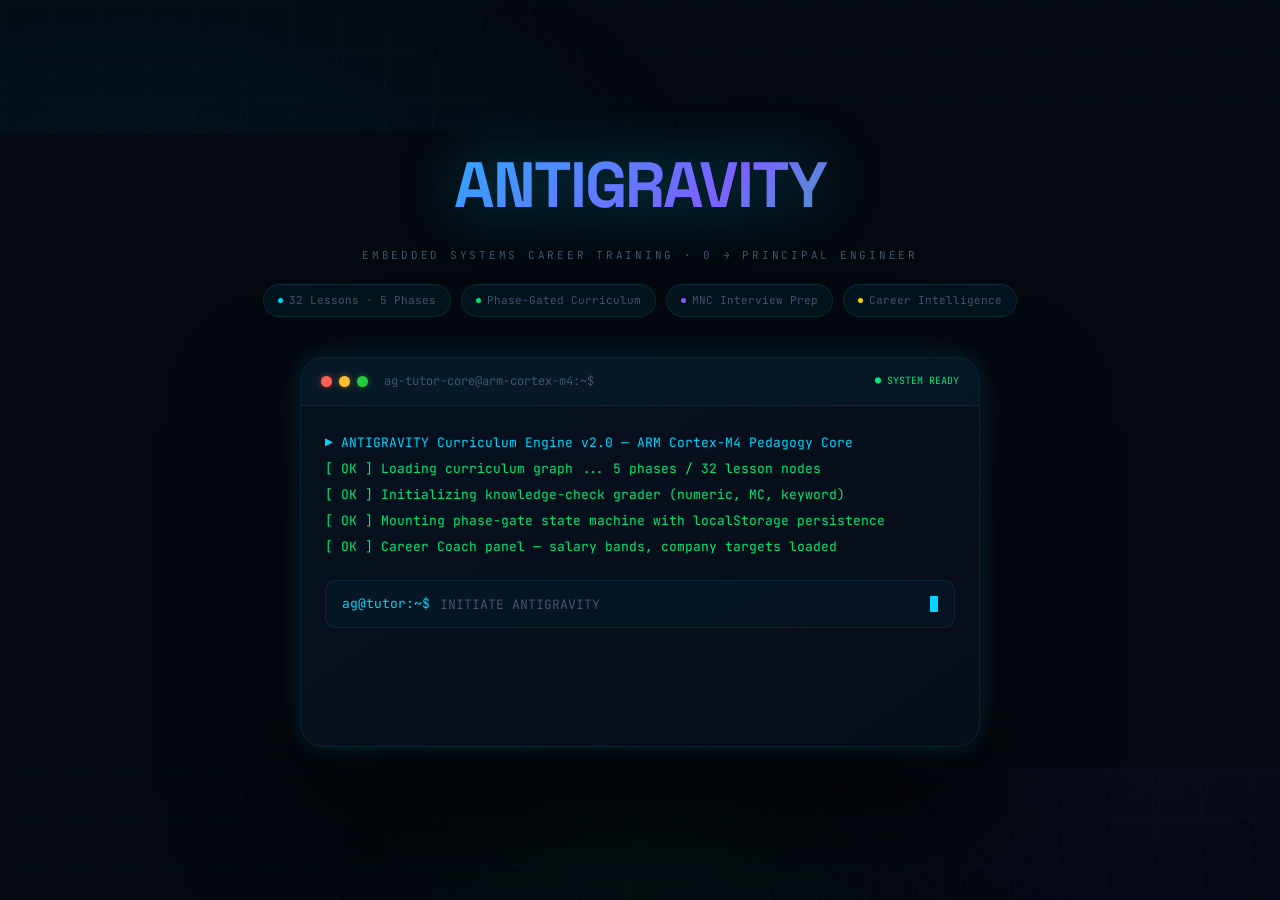
==== tutor.html @ 790cdef8 "Initial commit: Knowledge Hub - Embedded Systems" ====
<!DOCTYPE html>
<html lang="en">
<head>
  <meta charset="UTF-8">
  <meta name="viewport" content="width=device-width, initial-scale=1.0">
  <meta name="description" content="Antigravity Embedded Tutor — Interactive 5-phase career curriculum from GPIO to FreeRTOS production firmware. Career coaching, MNC interview prep.">
  <title>Antigravity Tutor · Session</title>
  <link rel="preconnect" href="https://fonts.googleapis.com">
  <link rel="preconnect" href="https://fonts.gstatic.com" crossorigin>
  <link href="https://fonts.googleapis.com/css2?family=JetBrains+Mono:wght@300;400;500;600;700&family=Inter:wght@300;400;500;600;700;800;900&family=Space+Grotesk:wght@300;400;500;600;700&display=swap" rel="stylesheet">
  <link rel="stylesheet" href="styles/main.css">
  <link rel="stylesheet" href="styles/tutor.css">
</head>
<body>

<!-- ═══════════════════════════════════════
     SVG GRADIENT DEFS (for rings)
     ═══════════════════════════════════════ -->
<svg width="0" height="0" style="position:absolute">
  <defs>
    <linearGradient id="ringGradCyan" x1="0%" y1="0%" x2="100%" y2="0%">
      <stop offset="0%" style="stop-color:#00D4FF;"/>
      <stop offset="100%" style="stop-color:#00E87A;"/>
    </linearGradient>
  </defs>
</svg>

<!-- ═══════════════════════════════════════
     HARDWARE KIT SELECTION MODAL
     ═══════════════════════════════════════ -->
<div id="kit-modal" class="hidden">
  <div class="kit-modal-inner">
    <h2>Your Hardware Kit</h2>
    <p>This shapes how Phase 1 lessons are framed. You can change your kit later.</p>
    <div class="kit-grid">
      <div class="kit-card" data-kit="arduino" onclick="selectKit('arduino')" id="kit-arduino">
        <div class="kit-card-icon">🔌</div>
        <div class="kit-card-name">Arduino Uno</div>
        <div class="kit-card-sub">ATmega328P · 16MHz · AVR</div>
      </div>
      <div class="kit-card" data-kit="stm32" onclick="selectKit('stm32')" id="kit-stm32">
        <div class="kit-card-icon">⚡</div>
        <div class="kit-card-name">STM32F407</div>
        <div class="kit-card-sub">ARM Cortex-M4 · 168MHz · FPU</div>
      </div>
      <div class="kit-card" data-kit="rpi" onclick="selectKit('rpi')" id="kit-rpi">
        <div class="kit-card-icon">🍓</div>
        <div class="kit-card-name">Raspberry Pi 4</div>
        <div class="kit-card-sub">ARM Cortex-A72 · Linux · 4GB RAM</div>
      </div>
      <div class="kit-card" data-kit="none" onclick="selectKit('none')" id="kit-none">
        <div class="kit-card-icon">📐</div>
        <div class="kit-card-name">No Hardware Yet</div>
        <div class="kit-card-sub">Simulation / Conceptual Mode</div>
      </div>
    </div>
    <button class="btn btn-cyan" id="kit-confirm-btn" onclick="confirmKitSelection()" disabled style="width:100%;justify-content:center;margin-top:4px;">
      Confirm Kit — Begin Training →
    </button>
  </div>
</div>

<!-- ═══════════════════════════════════════
     PHASE UNLOCK CELEBRATION
     ═══════════════════════════════════════ -->
<div id="phase-unlock-banner" class="hidden">
  <div class="unlock-inner">
    <div class="unlock-emoji" id="unlock-phase-emoji">⚙️</div>
    <div class="unlock-label">Phase Unlocked</div>
    <div class="unlock-title" id="unlock-phase-name">Removing the Training Wheels</div>
    <div class="unlock-subtitle" id="unlock-phase-sub">Datasheets, bare-metal C, interrupts, timers, NVIC</div>
    <button class="btn btn-cyan" onclick="document.getElementById('phase-unlock-banner').classList.add('hidden')" style="margin-top:32px;">
      Begin Phase →
    </button>
  </div>
</div>

<!-- ═══════════════════════════════════════
     MAIN 3-PANEL APP
     ═══════════════════════════════════════ -->
<div id="tutor-app" class="hidden">

  <!-- ── Top Bar ── -->
  <header id="top-bar">
    <div class="top-bar-brand">
      <div class="top-bar-logo">ANTIGRAVITY</div>
      <div class="top-bar-sep"></div>
      <div class="top-bar-subtitle">Embedded Systems Career Tutor</div>
    </div>
    <div class="top-bar-right">
      <span id="student-name-display"></span>
      <a href="dashboard.html" class="btn btn-gold btn-sm" id="btn-dashboard" title="Career Dashboard">
        📊 Dashboard
      </a>
      <button class="btn btn-ghost btn-sm" onclick="openWeekPlan()" id="week-plan-btn">
        📂 Week Plan
      </button>
      <button class="btn btn-ghost btn-sm" onclick="handleCommand({command:'interview'})" id="btn-interview">
        🎯 Interview Q
      </button>
      <button class="btn btn-ghost btn-sm" onclick="if(confirm('Reset all progress? This cannot be undone.')){resetState();location.reload();}" id="reset-btn" title="Reset">
        ↺
      </button>
    </div>
  </header>

  <!-- ════════════════════════════════════
       LEFT SIDEBAR
       ════════════════════════════════════ -->
  <aside id="sidebar">

    <!-- Student Card -->
    <div class="student-card">
      <div class="student-avatar" id="student-avatar">S</div>
      <div class="student-name" id="sidebar-student-name">—</div>
      <div class="student-kit-tag" id="student-kit-tag">🔧 —</div>
      <div class="student-phase-badge" id="student-phase-badge">
        <span>Phase 1</span>
      </div>
    </div>

    <!-- Overall Progress -->
    <div class="sidebar-progress">
      <div class="sidebar-progress-row">
        <span class="sidebar-progress-label">Overall Progress</span>
        <span class="sidebar-progress-count" id="phase-progress-count">0 / 32</span>
      </div>
      <div class="progress-track">
        <div class="progress-fill cyan" id="phase-progress-fill" style="width:0%"></div>
      </div>
    </div>

    <!-- Phase Nav -->
    <nav class="phase-nav">
      <div class="phase-nav-section-label">Curriculum Phases</div>

      <div class="phase-nav-item" id="phase-nav-1" onclick="clickPhaseNav(1)">
        <div class="phase-nav-num">1</div>
        <div class="phase-nav-info">
          <div class="phase-nav-name">🌍 Ground Control</div>
          <div class="phase-nav-sub" id="pnav-sub-1">0/8 lessons</div>
        </div>
        <span class="phase-lock-icon" id="pnav-lock-1"></span>
      </div>

      <div class="phase-nav-item locked" id="phase-nav-2" onclick="clickPhaseNav(2)">
        <div class="phase-nav-num">2</div>
        <div class="phase-nav-info">
          <div class="phase-nav-name">⚙️ Remove Training Wheels</div>
          <div class="phase-nav-sub" id="pnav-sub-2">0/8 lessons</div>
        </div>
        <span class="phase-lock-icon" id="pnav-lock-2">🔒</span>
      </div>

      <div class="phase-nav-item locked" id="phase-nav-3" onclick="clickPhaseNav(3)">
        <div class="phase-nav-num">3</div>
        <div class="phase-nav-info">
          <div class="phase-nav-name">📡 Silicon Communication</div>
          <div class="phase-nav-sub" id="pnav-sub-3">0/6 lessons</div>
        </div>
        <span class="phase-lock-icon" id="pnav-lock-3">🔒</span>
      </div>

      <div class="phase-nav-item locked" id="phase-nav-4" onclick="clickPhaseNav(4)">
        <div class="phase-nav-num">4</div>
        <div class="phase-nav-info">
          <div class="phase-nav-name">🎼 Orchestration</div>
          <div class="phase-nav-sub" id="pnav-sub-4">0/6 lessons</div>
        </div>
        <span class="phase-lock-icon" id="pnav-lock-4">🔒</span>
      </div>

      <div class="phase-nav-item locked" id="phase-nav-5" onclick="clickPhaseNav(5)">
        <div class="phase-nav-num">5</div>
        <div class="phase-nav-info">
          <div class="phase-nav-name">🏗️ Pro Architecture</div>
          <div class="phase-nav-sub" id="pnav-sub-5">0/4 lessons</div>
        </div>
        <span class="phase-lock-icon" id="pnav-lock-5">🔒</span>
      </div>
    </nav>

    <!-- Sidebar Footer -->
    <div class="sidebar-footer">
      <button class="sidebar-footer-btn" onclick="handleCommand({command:'progress'})" id="btn-progress">
        📊 My Progress
      </button>
      <button class="sidebar-footer-btn" onclick="handleCommand({command:'interview'})" id="btn-interview-side">
        🎯 Interview Question
      </button>
      <button class="sidebar-footer-btn" onclick="handleCommand({command:'help'})" id="btn-help">
        ❓ Commands
      </button>
      <a class="sidebar-footer-btn" href="index.html" id="btn-back-to-boot">
        ← Boot Screen
      </a>
    </div>
  </aside>

  <!-- ════════════════════════════════════
       CHAT AREA (CENTER)
       ════════════════════════════════════ -->
  <main id="chat-area">
    <div id="messages-container" role="log" aria-live="polite" aria-label="Tutor conversation">
      <div class="msg-system" id="welcome-divider">── Session Active ──</div>
    </div>

    <div id="chat-input-bar">
      <div class="chat-input-container">
        <textarea
          id="chat-input" rows="1"
          placeholder="Answer the knowledge check, ask a question, or type 'help'..."
          aria-label="Chat input" autocomplete="off" spellcheck="false"
        ></textarea>
        <button id="chat-send-btn" aria-label="Send message">↑</button>
      </div>
      <div class="chat-input-hint">
        Enter to send · Shift+Enter for new line · <code>help</code> for commands · <code>interview</code> for MNC practice questions
      </div>
    </div>
  </main>

  <!-- ════════════════════════════════════
       CAREER COACH PANEL (RIGHT)
       ════════════════════════════════════ -->
  <aside id="career-panel">

    <!-- Job Readiness Ring -->
    <div class="readiness-ring-container">
      <div class="readiness-ring-label">Job Readiness Score</div>
      <div class="readiness-ring-wrap">
        <svg id="readiness-ring-svg" width="120" height="120">
          <defs>
            <linearGradient id="readinessGrad" x1="0%" y1="0%" x2="100%" y2="0%">
              <stop offset="0%" style="stop-color:#00D4FF;"/>
              <stop offset="100%" style="stop-color:#00E87A;"/>
            </linearGradient>
          </defs>
          <circle class="ring-track" cx="60" cy="60" r="54"/>
          <circle id="readiness-ring-fill" cx="60" cy="60" r="54"
            fill="none" stroke-width="6" stroke-linecap="round"
            stroke-dasharray="339" stroke-dashoffset="339"/>
        </svg>
        <div class="readiness-ring-center">
          <div class="readiness-score-value" id="readiness-score-value">0</div>
          <div class="readiness-score-pct">/ 100</div>
        </div>
      </div>
      <div class="readiness-ring-sub" id="readiness-ring-sub">Complete Phase 1 to start building your profile.</div>
    </div>

    <!-- Salary Intelligence -->
    <div class="career-panel-section">
      <div class="section-label">Market Salary Range</div>
      <div class="salary-banner">
        <div class="salary-range" id="cp-salary-range">₹4L – ₹10L</div>
        <div class="salary-label" id="cp-salary-level">Junior / Fresher</div>
        <div class="salary-market" id="cp-salary-desc">C, GPIO, peripheral basics</div>
      </div>
    </div>

    <!-- Target Employers -->
    <div class="career-panel-section">
      <div class="section-label" style="margin-bottom:10px;">Target Employers</div>
      <div class="company-grid" id="cp-company-grid">
        <!-- Injected by career-coach.js -->
      </div>
    </div>

    <!-- Interview Readiness -->
    <div class="career-panel-section">
      <div class="section-label" style="margin-bottom:10px;">Interview Readiness</div>
      <div class="readiness-checklist" id="cp-readiness-checklist">
        <!-- Injected by career-coach.js -->
      </div>
    </div>

    <!-- Daily Career Tip -->
    <div class="career-panel-section">
      <div class="daily-tip">
        <div class="daily-tip-header">
          <div class="daily-tip-icon">💡</div>
          <div class="daily-tip-label">Career Insight</div>
        </div>
        <div class="daily-tip-text" id="cp-daily-tip-text"></div>
        <div class="daily-tip-author" id="cp-daily-tip-author"></div>
      </div>
    </div>

  </aside>

</div><!-- /#tutor-app -->

<!-- Scripts -->
<script src="js/curriculum-data.js"></script>
<script src="js/tutor-persona.js"></script>
<script src="js/knowledge-check.js"></script>
<script src="js/tutor-engine.js"></script>
<script src="js/tutor-chat.js"></script>
<script src="js/career-coach.js"></script>
<script src="js/interview-prep.js"></script>
<script src="js/app.js"></script>

<script>
document.addEventListener('DOMContentLoaded', () => {
  const fromBoot     = sessionStorage.getItem('ag_boot_ok');
  const hasSavedData = !!localStorage.getItem('antigravity_tutor_state_v2');

  if (fromBoot || hasSavedData) {
    sessionStorage.removeItem('ag_boot_ok');
    startTutorApp();
  } else {
    window.location.href = 'index.html';
  }
});

window.startTutorApp = function() {
  document.getElementById('tutor-app').classList.remove('hidden');
  const hasSavedState = loadState();
  if (hasSavedState && isInitialized()) {
    updateSidebar();
    renderCareerPanel();
    resumeSession();
  } else {
    askForStudentName();
  }
  wireInputEvents();
  autoResizeChatInput();
};
</script>

</body>
</html>
---- styles/main.css ----
/* ============================================================
   ANTIGRAVITY EMBEDDED TUTOR — PROFESSIONAL UPGRADE
   main.css v2 — Extended Design System
   ============================================================ */

@import url('https://fonts.googleapis.com/css2?family=JetBrains+Mono:wght@300;400;500;600;700&family=Inter:wght@300;400;500;600;700;800;900&family=Space+Grotesk:wght@300;400;500;600;700&display=swap');

/* ── Design Tokens ── */
:root {
  /* Backgrounds */
  --bg-deep:         #04080F;
  --bg-surface:      #080E1A;
  --bg-panel:        #0C1424;
  --bg-card:         #101D30;
  --bg-elevated:     #152236;
  --glass-bg:        rgba(12, 20, 36, 0.82);
  --glass-border:    rgba(0, 212, 255, 0.10);
  --glass-shine:     rgba(255, 255, 255, 0.035);

  /* Primary Brand */
  --cyan:            #00D4FF;
  --cyan-bright:     #33DFFF;
  --cyan-dim:        rgba(0, 212, 255, 0.12);
  --cyan-glow:       rgba(0, 212, 255, 0.30);
  --cyan-border:     rgba(0, 212, 255, 0.25);

  /* Success / Pass */
  --green:           #00E87A;
  --green-dim:       rgba(0, 232, 122, 0.10);
  --green-glow:      rgba(0, 232, 122, 0.30);
  --green-border:    rgba(0, 232, 122, 0.25);

  /* Warning / Hint */
  --amber:           #FFB800;
  --amber-dim:       rgba(255, 184, 0, 0.10);
  --amber-glow:      rgba(255, 184, 0, 0.25);

  /* Danger / Fail */
  --red:             #FF4D6D;
  --red-dim:         rgba(255, 77, 109, 0.10);

  /* Career Coach Colors */
  --gold:            #FFD700;
  --gold-dim:        rgba(255, 215, 0, 0.10);
  --gold-glow:       rgba(255, 215, 0, 0.25);
  --violet:          #8B5CF6;
  --violet-dim:      rgba(139, 92, 246, 0.12);
  --violet-border:   rgba(139, 92, 246, 0.25);
  --rose:            #F43F5E;
  --rose-dim:        rgba(244, 63, 94, 0.10);
  --teal:            #14B8A6;
  --teal-dim:        rgba(20, 184, 166, 0.10);
  --orange:          #F97316;
  --orange-dim:      rgba(249, 115, 22, 0.10);

  /* Text */
  --text-primary:    #EEF4FA;
  --text-secondary:  #7A9BB5;
  --text-muted:      #3D566E;
  --text-code:       #7DD3FC;
  --text-accent:     #00D4FF;

  /* Spacing */
  --space-xs:   4px;
  --space-sm:   8px;
  --space-md:   16px;
  --space-lg:   24px;
  --space-xl:   40px;
  --space-2xl:  64px;

  /* Borders */
  --radius-sm:  6px;
  --radius-md:  10px;
  --radius-lg:  16px;
  --radius-xl:  24px;
  --radius-2xl: 36px;

  /* Shadows */
  --shadow-cyan:   0 0 24px rgba(0, 212, 255, 0.12), 0 0 60px rgba(0, 212, 255, 0.04);
  --shadow-green:  0 0 24px rgba(0, 232, 122, 0.12), 0 0 60px rgba(0, 232, 122, 0.04);
  --shadow-gold:   0 0 24px rgba(255, 215, 0, 0.15),  0 0 60px rgba(255, 215, 0, 0.05);
  --shadow-violet: 0 0 24px rgba(139, 92, 246, 0.15), 0 0 60px rgba(139, 92, 246, 0.05);
  --shadow-card:   0 8px 40px rgba(0, 0, 0, 0.50), 0 2px 8px rgba(0,0,0,0.3);

  /* Typography */
  --font-heading: 'Space Grotesk', 'Inter', system-ui, sans-serif;
  --font-prose:   'Inter', system-ui, sans-serif;
  --font-mono:    'JetBrains Mono', 'Fira Code', monospace;

  /* Transitions */
  --t-fast:   120ms cubic-bezier(0.4, 0, 0.2, 1);
  --t-normal: 250ms cubic-bezier(0.4, 0, 0.2, 1);
  --t-slow:   450ms cubic-bezier(0.4, 0, 0.2, 1);
  --t-spring: 350ms cubic-bezier(0.34, 1.56, 0.64, 1);
}

/* ── Reset ── */
*, *::before, *::after { box-sizing: border-box; margin: 0; padding: 0; }
html { height: 100%; scroll-behavior: smooth; }
body {
  min-height: 100%;
  background-color: var(--bg-deep);
  color: var(--text-primary);
  font-family: var(--font-prose);
  font-size: 14px;
  line-height: 1.65;
  -webkit-font-smoothing: antialiased;
  overflow-x: hidden;
}

/* ── Animated mesh background ── */
body::before {
  content: '';
  position: fixed;
  inset: 0;
  background-image:
    linear-gradient(rgba(0, 212, 255, 0.025) 1px, transparent 1px),
    linear-gradient(90deg, rgba(0, 212, 255, 0.025) 1px, transparent 1px);
  background-size: 48px 48px;
  pointer-events: none;
  z-index: 0;
}

/* Aurora glow blobs */
body::after {
  content: '';
  position: fixed;
  inset: 0;
  background:
    radial-gradient(ellipse 70% 50% at 10% 20%,  rgba(0, 212, 255, 0.055) 0%, transparent 65%),
    radial-gradient(ellipse 50% 60% at 90% 80%,  rgba(139, 92, 246, 0.04)  0%, transparent 65%),
    radial-gradient(ellipse 40% 40% at 50% 100%, rgba(0, 232, 122, 0.03)   0%, transparent 65%);
  pointer-events: none;
  z-index: 0;
  animation: aurora-shift 12s ease-in-out infinite alternate;
}

@keyframes aurora-shift {
  0%   { opacity: 0.7; transform: scale(1) rotate(0deg); }
  50%  { opacity: 1;   transform: scale(1.05) rotate(0.5deg); }
  100% { opacity: 0.8; transform: scale(1) rotate(-0.5deg); }
}

/* ── Scrollbar ── */
::-webkit-scrollbar { width: 5px; height: 5px; }
::-webkit-scrollbar-track { background: transparent; }
::-webkit-scrollbar-thumb { background: var(--bg-elevated); border-radius: 99px; }
::-webkit-scrollbar-thumb:hover { background: var(--text-muted); }

/* ── Glass Utility ── */
.glass {
  background: var(--glass-bg);
  backdrop-filter: blur(20px) saturate(1.6);
  -webkit-backdrop-filter: blur(20px) saturate(1.6);
  border: 1px solid var(--glass-border);
  border-radius: var(--radius-lg);
}

.glass-subtle {
  background: rgba(12, 20, 36, 0.6);
  backdrop-filter: blur(10px);
  border: 1px solid rgba(0, 212, 255, 0.06);
  border-radius: var(--radius-md);
}

/* ── Glow utilities ── */
.glow-cyan   { box-shadow: var(--shadow-cyan); }
.glow-green  { box-shadow: var(--shadow-green); }
.glow-gold   { box-shadow: var(--shadow-gold); }
.glow-violet { box-shadow: var(--shadow-violet); }

/* ── Typography ── */
h1, h2, h3, h4 {
  font-family: var(--font-heading);
  font-weight: 700;
  letter-spacing: -0.02em;
  line-height: 1.2;
  color: var(--text-primary);
}

h1 { font-size: clamp(28px, 4vw, 48px); }
h2 { font-size: clamp(22px, 3vw, 34px); }
h3 { font-size: clamp(18px, 2.5vw, 24px); }
h4 { font-size: 16px; }

.heading-gradient {
  background: linear-gradient(135deg, var(--cyan) 0%, #7B61FF 50%, var(--green) 100%);
  -webkit-background-clip: text;
  -webkit-text-fill-color: transparent;
  background-clip: text;
}

code, pre, .mono { font-family: var(--font-mono); }

code {
  background: rgba(0, 212, 255, 0.08);
  color: var(--cyan-bright);
  padding: 2px 6px;
  border-radius: 4px;
  font-size: 0.85em;
  border: 1px solid rgba(0,212,255,0.12);
}

pre {
  background: #060C18;
  border: 1px solid rgba(0, 212, 255, 0.08);
  border-left: 3px solid var(--cyan);
  border-radius: var(--radius-md);
  padding: var(--space-md) var(--space-lg);
  overflow-x: auto;
  font-size: 12.5px;
  line-height: 1.8;
  color: var(--text-code);
  margin: var(--space-md) 0;
}

/* ── Buttons ── */
.btn {
  display: inline-flex;
  align-items: center;
  gap: 7px;
  padding: 9px 18px;
  border-radius: var(--radius-md);
  border: 1px solid transparent;
  font-family: var(--font-mono);
  font-size: 12px;
  font-weight: 600;
  letter-spacing: 0.04em;
  cursor: pointer;
  transition: all var(--t-fast);
  text-decoration: none;
  white-space: nowrap;
  position: relative;
  overflow: hidden;
}

.btn::after {
  content: '';
  position: absolute;
  inset: 0;
  background: linear-gradient(135deg, rgba(255,255,255,0.05) 0%, transparent 60%);
  pointer-events: none;
}

.btn-cyan {
  background: var(--cyan-dim);
  border-color: var(--cyan-border);
  color: var(--cyan);
}
.btn-cyan:hover {
  background: var(--cyan);
  color: #000;
  box-shadow: var(--shadow-cyan);
  transform: translateY(-1px);
}

.btn-green {
  background: var(--green-dim);
  border-color: var(--green-border);
  color: var(--green);
}
.btn-green:hover {
  background: var(--green);
  color: #000;
  box-shadow: var(--shadow-green);
  transform: translateY(-1px);
}

.btn-gold {
  background: var(--gold-dim);
  border-color: rgba(255,215,0,0.3);
  color: var(--gold);
}
.btn-gold:hover {
  background: var(--gold);
  color: #000;
  box-shadow: var(--shadow-gold);
  transform: translateY(-1px);
}

.btn-violet {
  background: var(--violet-dim);
  border-color: var(--violet-border);
  color: var(--violet);
}
.btn-violet:hover {
  background: var(--violet);
  color: #fff;
  box-shadow: var(--shadow-violet);
}

.btn-ghost {
  background: transparent;
  border-color: var(--glass-border);
  color: var(--text-secondary);
}
.btn-ghost:hover {
  border-color: var(--cyan-border);
  color: var(--cyan);
  background: var(--cyan-dim);
}

.btn-sm { padding: 6px 12px; font-size: 11px; }
.btn-lg { padding: 13px 28px; font-size: 13px; }

/* ── Badge ── */
.badge {
  display: inline-flex;
  align-items: center;
  gap: 5px;
  padding: 3px 10px;
  border-radius: 99px;
  font-family: var(--font-mono);
  font-size: 10px;
  font-weight: 700;
  letter-spacing: 0.08em;
  text-transform: uppercase;
}
.badge-cyan   { background: var(--cyan-dim);    color: var(--cyan);    border: 1px solid var(--cyan-border); }
.badge-green  { background: var(--green-dim);   color: var(--green);   border: 1px solid var(--green-border); }
.badge-amber  { background: var(--amber-dim);   color: var(--amber);   border: 1px solid rgba(255,184,0,0.25); }
.badge-red    { background: var(--red-dim);     color: var(--red);     border: 1px solid rgba(255,77,109,0.25); }
.badge-violet { background: var(--violet-dim);  color: var(--violet);  border: 1px solid var(--violet-border); }
.badge-gold   { background: var(--gold-dim);    color: var(--gold);    border: 1px solid rgba(255,215,0,0.25); }
.badge-teal   { background: var(--teal-dim);    color: var(--teal);    border: 1px solid rgba(20,184,166,0.25); }

/* ── Tag chips ── */
.tag {
  display: inline-flex;
  align-items: center;
  gap: 4px;
  padding: 2px 8px;
  border-radius: 4px;
  font-family: var(--font-mono);
  font-size: 10px;
  font-weight: 600;
  background: var(--bg-elevated);
  color: var(--text-secondary);
  border: 1px solid var(--glass-border);
}

/* ── Divider ── */
.divider {
  height: 1px;
  background: linear-gradient(90deg, transparent, var(--glass-border), transparent);
  margin: var(--space-lg) 0;
}

/* ── Card ── */
.card {
  background: var(--bg-card);
  border: 1px solid var(--glass-border);
  border-radius: var(--radius-lg);
  padding: var(--space-lg);
  transition: border-color var(--t-fast), box-shadow var(--t-fast);
  position: relative;
  overflow: hidden;
}
.card::before {
  content: '';
  position: absolute;
  top: 0;
  left: 0;
  right: 0;
  height: 1px;
  background: linear-gradient(90deg, transparent, var(--glass-shine), transparent);
}
.card:hover {
  border-color: var(--cyan-border);
  box-shadow: var(--shadow-cyan);
}

/* ── Section Label ── */
.section-label {
  font-family: var(--font-mono);
  font-size: 10px;
  font-weight: 700;
  text-transform: uppercase;
  letter-spacing: 0.15em;
  color: var(--text-muted);
  margin-bottom: var(--space-sm);
}

/* ── Progress Bar ── */
.progress-track {
  height: 4px;
  background: var(--bg-elevated);
  border-radius: 99px;
  overflow: hidden;
}
.progress-fill {
  height: 100%;
  border-radius: 99px;
  transition: width 0.8s cubic-bezier(0.4, 0, 0.2, 1);
  position: relative;
}
.progress-fill::after {
  content: '';
  position: absolute;
  top: 0; right: 0;
  width: 20px; height: 100%;
  background: rgba(255,255,255,0.35);
  border-radius: 99px;
  animation: progress-shimmer 2s infinite;
}
@keyframes progress-shimmer {
  0%   { opacity: 0; transform: scaleX(0.5); }
  50%  { opacity: 1; transform: scaleX(1); }
  100% { opacity: 0; transform: scaleX(0.5); }
}
.progress-fill.cyan   { background: linear-gradient(90deg, var(--cyan), var(--green)); box-shadow: 0 0 8px var(--cyan-glow); }
.progress-fill.violet { background: linear-gradient(90deg, var(--violet), var(--cyan)); }
.progress-fill.gold   { background: linear-gradient(90deg, var(--amber), var(--gold)); box-shadow: 0 0 8px var(--amber-glow); }

/* ── Circular Progress Ring ── */
.ring-container {
  position: relative;
  display: flex;
  align-items: center;
  justify-content: center;
}
.ring-svg { transform: rotate(-90deg); }
.ring-track { fill: none; stroke: var(--bg-elevated); stroke-width: 6; }
.ring-fill {
  fill: none;
  stroke-width: 6;
  stroke-linecap: round;
  transition: stroke-dashoffset 1s cubic-bezier(0.4, 0, 0.2, 1);
}
.ring-fill.cyan   { stroke: url(#ringGradCyan); }
.ring-fill.green  { stroke: var(--green); filter: drop-shadow(0 0 4px var(--green-glow)); }
.ring-fill.gold   { stroke: var(--gold); filter: drop-shadow(0 0 4px var(--gold-glow)); }
.ring-fill.violet { stroke: var(--violet); filter: drop-shadow(0 0 4px rgba(139,92,246,0.4)); }
.ring-label {
  position: absolute;
  text-align: center;
  pointer-events: none;
}
.ring-label .value {
  font-family: var(--font-heading);
  font-weight: 700;
  line-height: 1;
  color: var(--text-primary);
}
.ring-label .unit {
  font-family: var(--font-mono);
  font-size: 10px;
  color: var(--text-muted);
  display: block;
  margin-top: 2px;
}

/* ── Stat Block ── */
.stat-block {
  text-align: center;
  padding: var(--space-md);
}
.stat-block .stat-value {
  font-family: var(--font-heading);
  font-size: 28px;
  font-weight: 700;
  color: var(--text-primary);
  line-height: 1;
  margin-bottom: 4px;
}
.stat-block .stat-label {
  font-family: var(--font-mono);
  font-size: 10px;
  color: var(--text-muted);
  text-transform: uppercase;
  letter-spacing: 0.1em;
}

/* ── Tooltip ── */
[data-tooltip] { position: relative; cursor: default; }
[data-tooltip]::after {
  content: attr(data-tooltip);
  position: absolute;
  bottom: calc(100% + 8px);
  left: 50%;
  transform: translateX(-50%);
  background: var(--bg-elevated);
  border: 1px solid var(--glass-border);
  color: var(--text-primary);
  font-family: var(--font-mono);
  font-size: 11px;
  padding: 5px 10px;
  border-radius: var(--radius-sm);
  white-space: nowrap;
  pointer-events: none;
  opacity: 0;
  transition: opacity var(--t-fast);
  z-index: 999;
}
[data-tooltip]:hover::after { opacity: 1; }

/* ── Animations ── */
@keyframes fade-in       { from { opacity: 0; }                         to { opacity: 1; } }
@keyframes fade-in-up    { from { opacity: 0; transform: translateY(16px); } to { opacity: 1; transform: translateY(0); } }
@keyframes fade-in-right { from { opacity: 0; transform: translateX(-16px); } to { opacity: 1; transform: translateX(0); } }
@keyframes scale-in      { from { opacity: 0; transform: scale(0.9); } to { opacity: 1; transform: scale(1); } }
@keyframes blink-cursor  { 0%, 100% { opacity: 1; } 50% { opacity: 0; } }
@keyframes pulse-soft    { 0%, 100% { opacity: 1; } 50% { opacity: 0.5; } }
@keyframes shake {
  0%, 100% { transform: translateX(0); }
  15% { transform: translateX(-6px); } 30% { transform: translateX(6px); }
  45% { transform: translateX(-4px); } 60% { transform: translateX(4px); }
  75% { transform: translateX(-2px); } 90% { transform: translateX(2px); }
}
@keyframes float-up-fade {
  0%   { opacity: 1; transform: translateY(0) scale(1); }
  100% { opacity: 0; transform: translateY(-80px) scale(0.3); }
}
@keyframes badge-forge {
  0%   { transform: scale(0) rotate(-20deg); opacity: 0; filter: brightness(3); }
  50%  { transform: scale(1.15) rotate(3deg); opacity: 1; filter: brightness(1.5); }
  75%  { transform: scale(0.95) rotate(-1deg); filter: brightness(1); }
  100% { transform: scale(1) rotate(0deg); opacity: 1; filter: brightness(1); }
}
@keyframes ring-pulse {
  0%, 100% { filter: drop-shadow(0 0 4px var(--cyan-glow)); }
  50%       { filter: drop-shadow(0 0 12px var(--cyan-glow)); }
}

/* Staggered entrance */
.stagger-1 { animation: fade-in-up 0.4s ease 0.05s both; }
.stagger-2 { animation: fade-in-up 0.4s ease 0.15s both; }
.stagger-3 { animation: fade-in-up 0.4s ease 0.25s both; }
.stagger-4 { animation: fade-in-up 0.4s ease 0.35s both; }
.stagger-5 { animation: fade-in-up 0.4s ease 0.45s both; }

/* ── Utility ── */
.hidden     { display: none !important; }
.invisible  { visibility: hidden; }
.relative   { position: relative; }
.z-1        { position: relative; z-index: 1; }

.flex       { display: flex; }
.flex-col   { display: flex; flex-direction: column; }
.grid       { display: grid; }
.items-center   { align-items: center; }
.items-start    { align-items: flex-start; }
.justify-center { justify-content: center; }
.justify-between{ justify-content: space-between; }
.flex-1     { flex: 1; }
.gap-xs     { gap: var(--space-xs); }
.gap-sm     { gap: var(--space-sm); }
.gap-md     { gap: var(--space-md); }
.gap-lg     { gap: var(--space-lg); }
.w-full     { width: 100%; }

.text-primary   { color: var(--text-primary); }
.text-secondary { color: var(--text-secondary); }
.text-muted     { color: var(--text-muted); }
.text-cyan      { color: var(--cyan); }
.text-green     { color: var(--green); }
.text-amber     { color: var(--amber); }
.text-red       { color: var(--red); }
.text-gold      { color: var(--gold); }
.text-violet    { color: var(--violet); }

.font-heading { font-family: var(--font-heading); }
.font-mono    { font-family: var(--font-mono); }
.font-prose   { font-family: var(--font-prose); }

.text-xs  { font-size: 11px; }
.text-sm  { font-size: 13px; }
.text-base{ font-size: 14px; }
.text-lg  { font-size: 16px; }
.text-xl  { font-size: 20px; }

.fw-400   { font-weight: 400; }
.fw-500   { font-weight: 500; }
.fw-600   { font-weight: 600; }
.fw-700   { font-weight: 700; }

.truncate { overflow: hidden; text-overflow: ellipsis; white-space: nowrap; }

/* ── Particle container ── */
#particle-canvas { position: fixed; inset: 0; pointer-events: none; z-index: 9999; }
---- styles/tutor.css ----
/* ============================================================
   ANTIGRAVITY EMBEDDED TUTOR — PROFESSIONAL UPGRADE
   tutor.css v2 — All Components, 3-Panel Layout, Career Coach
   ============================================================ */

/* ════════════════════════════════════════════
   BOOT SCREEN — PREMIUM
   ════════════════════════════════════════════ */
#boot-screen {
  position: fixed; inset: 0;
  display: flex; flex-direction: column;
  align-items: center; justify-content: center;
  z-index: 100;
  background: var(--bg-deep);
  transition: opacity 0.7s ease, transform 0.7s ease;
}
#boot-screen.exiting { opacity: 0; transform: scale(1.03); pointer-events: none; }

/* SVG circuit background on boot */
#boot-circuit-bg {
  position: absolute; inset: 0;
  pointer-events: none; z-index: 0; overflow: hidden; opacity: 0.35;
}
#boot-circuit-bg svg { width: 100%; height: 100%; }

.boot-logo {
  text-align: center; margin-bottom: 40px; position: relative; z-index: 1;
}
.boot-logo .logo-mark {
  font-family: var(--font-heading);
  font-size: clamp(36px, 6vw, 64px);
  font-weight: 900;
  letter-spacing: -0.03em;
  background: linear-gradient(135deg, var(--cyan) 0%, #7B61FF 60%, var(--green) 100%);
  -webkit-background-clip: text; -webkit-text-fill-color: transparent; background-clip: text;
  filter: drop-shadow(0 0 30px rgba(0,212,255,0.4));
}
.boot-logo .logo-tagline {
  display: block;
  font-family: var(--font-mono);
  font-size: 11px;
  letter-spacing: 0.25em;
  text-transform: uppercase;
  color: var(--text-muted);
  margin-top: 8px;
}

.boot-terminal {
  width: min(680px, 94vw);
  background: linear-gradient(145deg, #07111E, #060D18);
  border: 1px solid var(--glass-border);
  border-radius: var(--radius-xl);
  box-shadow: var(--shadow-cyan), 0 60px 120px rgba(0,0,0,0.7);
  overflow: hidden;
  position: relative; z-index: 1;
}
.boot-terminal-bar {
  display: flex; align-items: center; gap: var(--space-sm);
  padding: 14px 20px;
  background: rgba(0, 212, 255, 0.04);
  border-bottom: 1px solid var(--glass-border);
}
.boot-dots { display: flex; gap: 7px; }
.boot-dot { width: 11px; height: 11px; border-radius: 50%; }
.boot-dot.red    { background: #FF5F57; box-shadow: 0 0 6px rgba(255,95,87,0.5); }
.boot-dot.yellow { background: #FEBC2E; box-shadow: 0 0 6px rgba(254,188,46,0.5); }
.boot-dot.green  { background: #28C840; box-shadow: 0 0 6px rgba(40,200,64,0.5); }
.boot-terminal-title {
  font-family: var(--font-mono); font-size: 12px; color: var(--text-muted); margin-left: 8px;
}
.boot-terminal-body {
  padding: 24px; min-height: 340px; position: relative;
  background: repeating-linear-gradient(
    0deg,
    rgba(0,0,0,0.025) 0px, rgba(0,0,0,0.025) 1px,
    transparent 1px, transparent 4px
  );
}
.boot-line {
  font-family: var(--font-mono); font-size: 13px; line-height: 2;
  animation: fade-in 0.15s ease;
}
.boot-line .ok   { color: var(--green); }
.boot-line .warn { color: var(--amber); }
.boot-line .dim  { color: var(--text-muted); }
.boot-line .info { color: var(--cyan); }

.boot-input-row {
  display: flex; align-items: center; gap: 10px;
  margin-top: 20px; padding: 12px 16px;
  border: 1px solid var(--glass-border);
  border-radius: var(--radius-md);
  background: rgba(0, 212, 255, 0.03);
  transition: border-color var(--t-fast), box-shadow var(--t-fast);
}
.boot-input-row:focus-within {
  border-color: var(--cyan); box-shadow: 0 0 0 3px var(--cyan-dim);
}
.boot-prompt { font-family: var(--font-mono); font-size: 13px; color: var(--cyan); white-space: nowrap; }
#boot-input {
  flex: 1; background: transparent; border: none; outline: none;
  font-family: var(--font-mono); font-size: 13px; color: var(--text-primary);
  caret-color: var(--cyan);
}
#boot-input::placeholder { color: var(--text-muted); }
.boot-cursor { width: 8px; height: 16px; background: var(--cyan); border-radius: 1px; animation: blink-cursor 1.1s step-end infinite; }
.boot-error-msg { font-family: var(--font-mono); font-size: 12px; color: var(--red); margin-top: 8px; animation: fade-in 0.2s ease; }

/* ════════════════════════════════════════════
   KIT MODAL
   ════════════════════════════════════════════ */
#kit-modal {
  position: fixed; inset: 0; display: flex; align-items: center; justify-content: center;
  z-index: 200; background: rgba(4,8,15,0.88); backdrop-filter: blur(12px);
  animation: fade-in 0.3s ease;
}
.kit-modal-inner {
  width: min(600px, 96vw);
  background: var(--bg-panel);
  border: 1px solid var(--glass-border);
  border-radius: var(--radius-xl);
  padding: 40px;
  box-shadow: 0 60px 120px rgba(0,0,0,0.8), var(--shadow-cyan);
  animation: scale-in 0.35s ease;
}
.kit-modal-inner h2 { font-size: 26px; margin-bottom: 6px; }
.kit-modal-inner > p { color: var(--text-secondary); font-size: 14px; margin-bottom: 28px; }
.kit-grid { display: grid; grid-template-columns: 1fr 1fr; gap: 14px; margin-bottom: 28px; }
.kit-card {
  background: var(--bg-card);
  border: 2px solid var(--glass-border);
  border-radius: var(--radius-md);
  padding: 20px 16px;
  cursor: pointer;
  transition: all var(--t-fast);
  text-align: center;
  position: relative; overflow: hidden;
}
.kit-card::before { content: ''; position: absolute; inset: 0; background: linear-gradient(135deg, rgba(0,212,255,0.03), transparent); }
.kit-card:hover    { border-color: var(--cyan); background: var(--cyan-dim); transform: translateY(-3px); box-shadow: var(--shadow-cyan); }
.kit-card.selected { border-color: var(--cyan); background: var(--cyan-dim); box-shadow: var(--shadow-cyan); }
.kit-card-icon { font-size: 36px; margin-bottom: 10px; }
.kit-card-name { font-family: var(--font-heading); font-size: 14px; font-weight: 700; color: var(--text-primary); }
.kit-card-sub  { font-family: var(--font-mono); font-size: 11px; color: var(--text-muted); margin-top: 4px; }

/* ════════════════════════════════════════════
   3-PANEL APP LAYOUT
   ════════════════════════════════════════════ */
#tutor-app {
  display: grid;
  grid-template-columns: 240px 1fr 280px;
  grid-template-rows: 58px 1fr;
  height: 100vh;
  position: relative; z-index: 1;
  overflow: hidden;
}

/* ── Top Bar ── */
#top-bar {
  grid-column: 1 / -1;
  display: flex; align-items: center; justify-content: space-between;
  padding: 0 20px;
  background: rgba(4, 8, 15, 0.92);
  border-bottom: 1px solid var(--glass-border);
  backdrop-filter: blur(16px);
  z-index: 50;
}
.top-bar-brand {
  display: flex; align-items: center; gap: 12px;
}
.top-bar-logo {
  font-family: var(--font-heading);
  font-size: 17px; font-weight: 800; letter-spacing: -0.02em;
  background: linear-gradient(90deg, var(--cyan), #7B61FF);
  -webkit-background-clip: text; -webkit-text-fill-color: transparent; background-clip: text;
}
.top-bar-sep { width: 1px; height: 20px; background: var(--glass-border); }
.top-bar-subtitle {
  font-family: var(--font-mono); font-size: 11px; color: var(--text-muted); letter-spacing: 0.05em;
}
.top-bar-right { display: flex; align-items: center; gap: 10px; }
#student-name-display { font-family: var(--font-mono); font-size: 12px; color: var(--text-secondary); }

/* ── Left Sidebar ── */
#sidebar {
  grid-column: 1; grid-row: 2;
  background: rgba(8,14,26,0.92);
  border-right: 1px solid var(--glass-border);
  display: flex; flex-direction: column;
  overflow-y: auto; overflow-x: hidden;
  backdrop-filter: blur(10px);
}

.student-card {
  padding: 20px 18px; border-bottom: 1px solid var(--glass-border);
}
.student-avatar {
  width: 48px; height: 48px; border-radius: 14px; margin-bottom: 10px;
  background: linear-gradient(135deg, var(--cyan-dim), rgba(139,92,246,0.1));
  border: 2px solid var(--cyan-border);
  display: flex; align-items: center; justify-content: center;
  font-family: var(--font-heading); font-size: 20px; font-weight: 700; color: var(--cyan);
}
.student-name { font-family: var(--font-heading); font-size: 15px; font-weight: 700; color: var(--text-primary); margin-bottom: 4px; }
.student-kit-tag { display: inline-flex; align-items: center; gap: 4px; font-family: var(--font-mono); font-size: 10px; color: var(--text-muted); }
.student-phase-badge {
  display: inline-flex; align-items: center; gap: 5px; margin-top: 8px;
  padding: 3px 10px 3px 8px;
  background: var(--cyan-dim); border: 1px solid var(--cyan-border);
  border-radius: 99px; font-family: var(--font-mono); font-size: 10px; font-weight: 700; color: var(--cyan);
}

/* Overall progress bar in sidebar */
.sidebar-progress { padding: 14px 18px; border-bottom: 1px solid var(--glass-border); }
.sidebar-progress-row { display: flex; justify-content: space-between; align-items: center; margin-bottom: 8px; }
.sidebar-progress-label { font-family: var(--font-mono); font-size: 10px; color: var(--text-muted); text-transform: uppercase; letter-spacing: 0.1em; }
.sidebar-progress-count { font-family: var(--font-mono); font-size: 10px; color: var(--cyan); font-weight: 600; }

/* Phase Nav */
.phase-nav { flex: 1; padding: 14px 10px; display: flex; flex-direction: column; gap: 4px; }
.phase-nav-section-label { font-family: var(--font-mono); font-size: 9px; color: var(--text-muted); text-transform: uppercase; letter-spacing: 0.15em; padding: 4px 8px; margin-bottom: 4px; }
.phase-nav-item {
  display: flex; align-items: center; gap: 10px;
  padding: 10px 10px;
  border-radius: var(--radius-md);
  cursor: pointer;
  transition: all var(--t-fast);
  border: 1px solid transparent;
  position: relative;
}
.phase-nav-item:hover:not(.locked) { background: var(--cyan-dim); border-color: var(--glass-border); }
.phase-nav-item.active { background: rgba(0,212,255,0.08); border-color: var(--cyan-border); }
.phase-nav-item.active::before { content: ''; position: absolute; left: 0; top: 20%; height: 60%; width: 2px; background: var(--cyan); border-radius: 0 2px 2px 0; box-shadow: 0 0 6px var(--cyan-glow); }
.phase-nav-item.locked { opacity: 0.35; cursor: not-allowed; }
.phase-nav-item.completed .phase-nav-num { background: var(--green); color: #000; }

.phase-nav-num {
  width: 24px; height: 24px; border-radius: 8px;
  background: var(--bg-elevated); color: var(--text-secondary);
  display: flex; align-items: center; justify-content: center;
  font-family: var(--font-mono); font-size: 11px; font-weight: 700;
  flex-shrink: 0; transition: all var(--t-fast);
}
.phase-nav-item.active .phase-nav-num { background: var(--cyan); color: #000; }

.phase-nav-info { flex: 1; min-width: 0; }
.phase-nav-name { font-size: 12px; font-weight: 600; color: var(--text-secondary); truncate; transition: color var(--t-fast); white-space: nowrap; overflow: hidden; text-overflow: ellipsis; }
.phase-nav-item.active .phase-nav-name, .phase-nav-item:hover:not(.locked) .phase-nav-name { color: var(--text-primary); }
.phase-nav-sub  { font-family: var(--font-mono); font-size: 10px; color: var(--text-muted); }
.phase-lock-icon { font-size: 12px; color: var(--text-muted); flex-shrink: 0; }

/* Sidebar footer */
.sidebar-footer { padding: 12px 10px; border-top: 1px solid var(--glass-border); display: flex; flex-direction: column; gap: 4px; }
.sidebar-footer-btn {
  display: flex; align-items: center; gap: 8px; padding: 8px 10px;
  border-radius: var(--radius-sm); font-family: var(--font-mono); font-size: 11px;
  color: var(--text-secondary); background: transparent; border: none; cursor: pointer;
  transition: all var(--t-fast); width: 100%; text-align: left; text-decoration: none;
}
.sidebar-footer-btn:hover { background: var(--cyan-dim); color: var(--cyan); }

/* ── CHAT AREA (CENTER PANEL) ── */
#chat-area {
  grid-column: 2; grid-row: 2;
  display: flex; flex-direction: column; overflow: hidden;
}
#messages-container {
  flex: 1; overflow-y: auto; padding: 28px 32px;
  display: flex; flex-direction: column; gap: 18px;
  scroll-behavior: smooth;
}

/* Messages */
.msg-row { display: flex; gap: 12px; animation: fade-in-up 0.22s ease; }
.msg-row.tutor { align-items: flex-start; }
.msg-row.user  { align-items: flex-start; flex-direction: row-reverse; }

.msg-avatar {
  width: 34px; height: 34px; border-radius: 10px; flex-shrink: 0; margin-top: 2px;
  display: flex; align-items: center; justify-content: center;
  font-family: var(--font-mono); font-size: 11px; font-weight: 700;
}
.msg-row.tutor .msg-avatar { background: linear-gradient(135deg, rgba(0,212,255,0.15), rgba(0,212,255,0.05)); border: 1px solid var(--cyan-border); color: var(--cyan); }
.msg-row.user  .msg-avatar { background: var(--green-dim); border: 1px solid var(--green-border); color: var(--green); }

.msg-bubble {
  max-width: 78%; padding: 13px 17px;
  border-radius: var(--radius-lg); font-size: 14px; line-height: 1.75;
}
.msg-row.tutor .msg-bubble {
  background: var(--bg-panel); border: 1px solid var(--glass-border);
  color: var(--text-primary); border-radius: 3px var(--radius-lg) var(--radius-lg) var(--radius-lg);
}
.msg-row.user .msg-bubble {
  background: var(--cyan-dim); border: 1px solid var(--cyan-border);
  color: var(--text-primary); border-radius: var(--radius-lg) 3px var(--radius-lg) var(--radius-lg);
}

/* Typing indicator */
.typing-indicator { display: flex; gap: 5px; align-items: center; padding: 14px 17px; }
.typing-dot {
  width: 6px; height: 6px; border-radius: 50%; background: var(--cyan);
  animation: typing-bounce 1.4s infinite ease-in-out;
}
.typing-dot:nth-child(2) { animation-delay: 0.2s; }
.typing-dot:nth-child(3) { animation-delay: 0.4s; }
@keyframes typing-bounce {
  0%, 60%, 100% { transform: translateY(0); opacity: 0.3; }
  30%            { transform: translateY(-7px); opacity: 1; }
}

/* Lesson label above tutor messages */
.msg-lesson-label {
  font-family: var(--font-mono); font-size: 10px; text-transform: uppercase;
  letter-spacing: 0.12em; color: var(--text-muted); margin-bottom: 4px; padding-left: 46px;
}

/* System divider */
.msg-system {
  text-align: center; font-family: var(--font-mono); font-size: 10px;
  color: var(--text-muted); padding: 4px 0;
  display: flex; align-items: center; gap: 12px;
}
.msg-system::before, .msg-system::after { content: ''; flex: 1; height: 1px; background: var(--glass-border); }

/* ── LESSON CARD (premium lesson wrapper) ── */
.lesson-card {
  background: var(--bg-card); border: 1px solid var(--glass-border);
  border-radius: var(--radius-lg); padding: 20px 22px;
  margin: 0; position: relative; overflow: hidden;
  animation: fade-in-up 0.3s ease;
}
.lesson-card::before { content: ''; position: absolute; top: 0; left: 0; right: 0; height: 1px; background: linear-gradient(90deg, transparent, rgba(0,212,255,0.3), transparent); }
.lesson-card-header { display: flex; align-items: center; gap: 10px; margin-bottom: 16px; }
.lesson-card-phase-tag {
  font-family: var(--font-mono); font-size: 10px; font-weight: 700;
  padding: 3px 8px; border-radius: 4px;
  background: var(--cyan-dim); color: var(--cyan); border: 1px solid var(--cyan-border);
}
.lesson-card-difficulty {
  display: flex; gap: 3px; align-items: center;
}
.diff-pip { width: 6px; height: 6px; border-radius: 50%; background: var(--bg-elevated); }
.diff-pip.filled-easy   { background: var(--green); }
.diff-pip.filled-medium { background: var(--amber); }
.diff-pip.filled-hard   { background: var(--red); }
.lesson-card-time { font-family: var(--font-mono); font-size: 10px; color: var(--text-muted); margin-left: auto; }
.lesson-card-mnc-tags { display: flex; gap: 6px; flex-wrap: wrap; margin-top: 14px; padding-top: 14px; border-top: 1px solid var(--glass-border); }

/* Analogy block */
.analogy-block {
  background: rgba(139, 92, 246, 0.06);
  border: 1px solid rgba(139,92,246,0.2);
  border-left: 3px solid var(--violet);
  border-radius: 0 var(--radius-md) var(--radius-md) 0;
  padding: 12px 16px; margin: 14px 0;
  font-size: 13px; color: var(--text-secondary); font-style: italic; line-height: 1.7;
}
.analogy-block::before {
  content: '⚡ Mental Model';
  font-style: normal; font-weight: 700; color: var(--violet);
  font-family: var(--font-mono); font-size: 10px; text-transform: uppercase; letter-spacing: 0.1em;
  display: block; margin-bottom: 6px;
}

/* War story block */
.war-story-block {
  background: rgba(249, 115, 22, 0.06);
  border: 1px solid rgba(249,115,22,0.2);
  border-left: 3px solid var(--orange);
  border-radius: 0 var(--radius-md) var(--radius-md) 0;
  padding: 12px 16px; margin: 14px 0;
  font-size: 13px; color: var(--text-secondary); line-height: 1.7;
}
.war-story-block::before {
  content: '🔥 Production War Story';
  font-weight: 700; color: var(--orange);
  font-family: var(--font-mono); font-size: 10px; text-transform: uppercase; letter-spacing: 0.1em;
  display: block; margin-bottom: 6px;
}

/* MISRA block */
.misra-block {
  background: rgba(20, 184, 166, 0.06);
  border: 1px solid rgba(20,184,166,0.2);
  border-left: 3px solid var(--teal);
  border-radius: 0 var(--radius-md) var(--radius-md) 0;
  padding: 10px 16px; margin: 14px 0;
  font-family: var(--font-mono); font-size: 12px; color: var(--text-secondary);
}
.misra-block::before {
  content: '📋 MISRA-C Rule';
  font-weight: 700; color: var(--teal); font-size: 10px; text-transform: uppercase; letter-spacing: 0.1em;
  display: block; margin-bottom: 4px;
}

/* Portfolio action */
.portfolio-block {
  background: rgba(255, 215, 0, 0.05);
  border: 1px solid rgba(255,215,0,0.18);
  border-radius: var(--radius-md);
  padding: 12px 16px; margin: 14px 0;
  font-size: 13px; color: var(--text-secondary);
}
.portfolio-block::before {
  content: '🚀 Portfolio Action';
  font-weight: 700; color: var(--gold);
  font-family: var(--font-mono); font-size: 10px; text-transform: uppercase; letter-spacing: 0.1em;
  display: block; margin-bottom: 6px;
}

/* ── KNOWLEDGE CHECK CARD ── */
.kc-card {
  background: linear-gradient(145deg, var(--bg-panel), var(--bg-card));
  border: 1px solid rgba(255, 184, 0, 0.25);
  border-radius: var(--radius-lg); padding: 20px 22px;
  box-shadow: 0 0 20px rgba(255,184,0,0.06);
  transition: all var(--t-normal); animation: fade-in-up 0.3s ease;
  position: relative; overflow: hidden;
  flex-shrink: 0;
}
.kc-card::before { content: ''; position: absolute; top: 0; left: 0; right: 0; height: 2px; background: linear-gradient(90deg, transparent, var(--amber), transparent); }
.kc-card.pass { border-color: rgba(0,232,122,0.4); box-shadow: var(--shadow-green); }
.kc-card.pass::before { background: linear-gradient(90deg, transparent, var(--green), transparent); }
.kc-card.fail { border-color: rgba(255,77,109,0.3); animation: shake 0.4s ease; }

.kc-header { display: flex; align-items: center; gap: 10px; margin-bottom: 16px; }
.kc-icon { width: 30px; height: 30px; border-radius: 9px; background: var(--amber-dim); border: 1px solid rgba(255,184,0,0.25); display: flex; align-items: center; justify-content: center; font-size: 14px; }
.kc-label { font-family: var(--font-mono); font-size: 11px; font-weight: 700; text-transform: uppercase; letter-spacing: 0.1em; color: var(--amber); }
.kc-difficulty { margin-left: auto; }
.kc-attempts { font-family: var(--font-mono); font-size: 10px; color: var(--text-muted); }

.kc-question { font-size: 15px; font-weight: 500; color: var(--text-primary); line-height: 1.65; margin-bottom: 18px; }

.kc-answer-area { display: flex; gap: 8px; margin-bottom: 10px; }
.kc-input {
  flex: 1; background: var(--bg-deep); border: 1px solid var(--glass-border);
  border-radius: var(--radius-md); padding: 10px 14px;
  font-family: var(--font-mono); font-size: 13px; color: var(--text-primary);
  outline: none; transition: border-color var(--t-fast), box-shadow var(--t-fast);
}
.kc-input:focus { border-color: var(--amber); box-shadow: 0 0 0 3px var(--amber-dim); }

.kc-submit {
  padding: 10px 20px; background: var(--amber-dim); border: 1px solid rgba(255,184,0,0.3);
  border-radius: var(--radius-md); color: var(--amber);
  font-family: var(--font-mono); font-size: 12px; font-weight: 700; cursor: pointer;
  white-space: nowrap; transition: all var(--t-fast);
}
.kc-submit:hover:not(:disabled) { background: var(--amber); color: #000; box-shadow: 0 0 12px var(--amber-glow); }
.kc-submit:disabled { opacity: 0.4; cursor: not-allowed; }

.kc-options { display: flex; flex-direction: column; gap: 8px; margin-bottom: 16px; }
.kc-option {
  display: flex; align-items: flex-start; gap: 10px;
  padding: 12px 14px; border: 1px solid var(--glass-border);
  border-radius: var(--radius-md); background: var(--bg-deep);
  cursor: pointer; transition: all var(--t-fast); font-size: 13px; color: var(--text-secondary); line-height: 1.5;
}
.kc-option:hover   { border-color: var(--amber); background: var(--amber-dim); color: var(--text-primary); }
.kc-option.selected{ border-color: var(--amber); background: var(--amber-dim); color: var(--text-primary); }
.kc-option.correct { border-color: var(--green); background: var(--green-dim); color: var(--green); }
.kc-option.wrong   { border-color: var(--red);   background: var(--red-dim);   color: var(--red); }
.kc-option input[type="radio"] { accent-color: var(--amber); flex-shrink: 0; margin-top: 2px; }

.kc-feedback {
  font-size: 13px; padding: 12px 14px; border-radius: var(--radius-md);
  font-family: var(--font-mono); line-height: 1.65; margin-top: 10px; animation: fade-in 0.3s ease;
}
.kc-feedback.pass { background: var(--green-dim); color: var(--green); border: 1px solid var(--green-border); }
.kc-feedback.hint { background: var(--amber-dim); color: var(--amber); border: 1px solid rgba(255,184,0,0.2); }
.kc-feedback.fail { background: var(--red-dim);   color: var(--red);   border: 1px solid rgba(255,77,109,0.2); }

/* ── INTERVIEW QUESTION CARD ── */
.iq-card {
  background: var(--bg-card); border: 1px solid var(--violet-border);
  border-radius: var(--radius-lg); padding: 20px 22px;
  position: relative; overflow: hidden; animation: fade-in-up 0.3s ease;
  flex-shrink: 0;
}
.iq-card::before { content: ''; position: absolute; top: 0; left: 0; right: 0; height: 2px; background: linear-gradient(90deg, transparent, var(--violet), transparent); }
.iq-card-header { display: flex; align-items: center; gap: 8px; margin-bottom: 14px; flex-wrap: wrap; }
.iq-company-badge {
  padding: 3px 10px; border-radius: 4px; font-family: var(--font-mono);
  font-size: 10px; font-weight: 700; text-transform: uppercase; letter-spacing: 0.06em;
}
.iq-company-t1 { background: var(--gold-dim); color: var(--gold); border: 1px solid rgba(255,215,0,0.2); }
.iq-company-t2 { background: var(--cyan-dim); color: var(--cyan); border: 1px solid var(--cyan-border); }
.iq-company-t3 { background: var(--violet-dim); color: var(--violet); border: 1px solid var(--violet-border); }
.iq-company-entry { background: var(--teal-dim); color: var(--teal); border: 1px solid rgba(20,184,166,0.2); }
.iq-question { font-size: 15px; font-weight: 600; color: var(--text-primary); margin-bottom: 14px; line-height: 1.6; }
.iq-framework { font-size: 13px; color: var(--text-secondary); line-height: 1.7; }
.iq-framework strong { color: var(--violet); }
.iq-followups { margin-top: 14px; padding-top: 12px; border-top: 1px solid var(--glass-border); }
.iq-followups-label { font-family: var(--font-mono); font-size: 10px; color: var(--text-muted); text-transform: uppercase; letter-spacing: 0.1em; margin-bottom: 8px; }
.iq-followup-item { font-size: 12px; color: var(--text-muted); padding: 4px 0; border-left: 2px solid var(--glass-border); padding-left: 10px; margin-bottom: 4px; }

/* ── CHAT INPUT BAR ── */
#chat-input-bar {
  padding: 14px 24px;
  background: rgba(4,8,15,0.88);
  border-top: 1px solid var(--glass-border);
  backdrop-filter: blur(12px);
}
.chat-input-container {
  display: flex; gap: 8px; align-items: flex-end;
  background: var(--bg-panel); border: 1px solid var(--glass-border);
  border-radius: var(--radius-lg); padding: 10px 14px;
  transition: border-color var(--t-fast), box-shadow var(--t-fast);
}
.chat-input-container:focus-within { border-color: var(--cyan); box-shadow: 0 0 0 3px var(--cyan-dim); }
#chat-input {
  flex: 1; background: transparent; border: none; outline: none;
  font-family: var(--font-prose); font-size: 14px; color: var(--text-primary);
  resize: none; min-height: 22px; max-height: 100px; line-height: 1.5; caret-color: var(--cyan);
}
#chat-input::placeholder { color: var(--text-muted); }
#chat-send-btn {
  width: 34px; height: 34px; border-radius: var(--radius-md);
  background: var(--cyan-dim); border: 1px solid var(--cyan-border); color: var(--cyan);
  cursor: pointer; display: flex; align-items: center; justify-content: center;
  font-size: 16px; transition: all var(--t-fast); flex-shrink: 0;
}
#chat-send-btn:hover { background: var(--cyan); color: #000; box-shadow: var(--shadow-cyan); }
#chat-send-btn:disabled { opacity: 0.35; cursor: not-allowed; }
.chat-input-hint { font-family: var(--font-mono); font-size: 10px; color: var(--text-muted); margin-top: 6px; text-align: center; }

/* ════════════════════════════════════════════
   CAREER COACH PANEL (RIGHT PANEL)
   ════════════════════════════════════════════ */
#career-panel {
  grid-column: 3; grid-row: 2;
  background: rgba(8,14,26,0.94);
  border-left: 1px solid var(--glass-border);
  display: flex; flex-direction: column; overflow-y: auto; overflow-x: hidden;
  backdrop-filter: blur(10px);
}

.career-panel-section {
  padding: 18px 18px; border-bottom: 1px solid var(--glass-border);
}
.career-panel-section:last-child { border-bottom: none; }

/* Job Readiness Score Ring */
.readiness-ring-container { text-align: center; padding: 20px 18px; border-bottom: 1px solid var(--glass-border); }
.readiness-ring-label { font-family: var(--font-mono); font-size: 10px; text-transform: uppercase; letter-spacing: 0.12em; color: var(--text-muted); margin-bottom: 14px; }
.readiness-ring-wrap { position: relative; display: inline-flex; align-items: center; justify-content: center; }
#readiness-ring-svg { transform: rotate(-90deg); }
.readiness-ring-center {
  position: absolute; text-align: center;
}
.readiness-score-value { font-family: var(--font-heading); font-size: 28px; font-weight: 800; color: var(--text-primary); line-height: 1; }
.readiness-score-pct   { font-family: var(--font-mono); font-size: 10px; color: var(--text-muted); }
.readiness-ring-sub { font-family: var(--font-mono); font-size: 11px; color: var(--text-secondary); margin-top: 10px; }

/* Salary Banner */
.salary-banner {
  background: linear-gradient(135deg, rgba(255,215,0,0.06), rgba(139,92,246,0.06));
  border: 1px solid rgba(255,215,0,0.15); border-radius: var(--radius-md);
  padding: 14px; text-align: center;
}
.salary-label { font-family: var(--font-mono); font-size: 10px; color: var(--text-muted); text-transform: uppercase; letter-spacing: 0.1em; margin-bottom: 6px; }
.salary-range { font-family: var(--font-heading); font-size: 18px; font-weight: 700; color: var(--gold); line-height: 1; margin-bottom: 4px; }
.salary-market { font-family: var(--font-mono); font-size: 10px; color: var(--text-muted); }

/* Target Companies */
.company-grid { display: grid; grid-template-columns: 1fr 1fr; gap: 8px; }
.company-card {
  background: var(--bg-card); border: 1px solid var(--glass-border);
  border-radius: var(--radius-md); padding: 10px 10px;
  text-align: center; transition: all var(--t-fast); position: relative; overflow: hidden;
}
.company-card.unlocked { border-color: var(--cyan-border); background: var(--cyan-dim); }
.company-card.unlocked::after { content: '✓'; position: absolute; top: 4px; right: 6px; font-size: 10px; color: var(--cyan); font-weight: 700; }
.company-name { font-family: var(--font-mono); font-size: 10px; font-weight: 700; color: var(--text-secondary); text-transform: uppercase; letter-spacing: 0.05em; }
.company-role { font-size: 10px; color: var(--text-muted); margin-top: 2px; }

/* Interview Readiness Checklist */
.readiness-checklist { display: flex; flex-direction: column; gap: 8px; }
.readiness-item {
  display: flex; align-items: center; gap: 10px;
  padding: 8px 10px; border-radius: var(--radius-sm);
  background: var(--bg-card); border: 1px solid var(--glass-border);
  font-size: 12px; color: var(--text-secondary); transition: all var(--t-fast);
}
.readiness-item.done { color: var(--green); border-color: var(--green-border); background: var(--green-dim); }
.readiness-item.done .ri-check { color: var(--green); }
.ri-check { width: 16px; height: 16px; border-radius: 50%; border: 1px solid var(--text-muted); display: flex; align-items: center; justify-content: center; font-size: 9px; flex-shrink: 0; color: var(--text-muted); }
.readiness-item.done .ri-check { background: var(--green); border-color: var(--green); color: #000; }

/* Daily Career Tip */
.daily-tip {
  background: linear-gradient(135deg, rgba(139,92,246,0.08), rgba(0,212,255,0.06));
  border: 1px solid rgba(139,92,246,0.2);
  border-radius: var(--radius-md); padding: 14px;
}
.daily-tip-header { display: flex; align-items: center; gap: 6px; margin-bottom: 8px; }
.daily-tip-icon { font-size: 16px; }
.daily-tip-label { font-family: var(--font-mono); font-size: 10px; font-weight: 700; color: var(--violet); text-transform: uppercase; letter-spacing: 0.1em; }
.daily-tip-text { font-size: 12px; color: var(--text-secondary); line-height: 1.65; font-style: italic; }
.daily-tip-author { font-family: var(--font-mono); font-size: 10px; color: var(--text-muted); margin-top: 8px; }

/* ════════════════════════════════════════════
   PHASE UNLOCK BANNER
   ════════════════════════════════════════════ */
#phase-unlock-banner {
  position: fixed; inset: 0; z-index: 500;
  display: flex; align-items: center; justify-content: center;
  background: rgba(4,8,15,0.92); backdrop-filter: blur(16px);
  animation: fade-in 0.3s ease;
}
#phase-unlock-banner.hidden { display: none; }
.unlock-inner { text-align: center; animation: scale-in 0.5s var(--t-spring); }
.unlock-emoji { font-size: 80px; display: block; margin-bottom: 16px; animation: badge-forge 0.8s ease; }
.unlock-label { font-family: var(--font-mono); font-size: 11px; text-transform: uppercase; letter-spacing: 0.3em; color: var(--text-muted); margin-bottom: 12px; }
.unlock-title { font-family: var(--font-heading); font-size: clamp(26px, 4vw, 42px); font-weight: 800; color: var(--text-primary); margin-bottom: 8px; }
.unlock-subtitle { color: var(--text-secondary); font-size: 15px; margin-bottom: 32px; }

/* ════════════════════════════════════════════
   PARTICLE
   ════════════════════════════════════════════ */
.particle { position: fixed; pointer-events: none; border-radius: 50%; z-index: 9999; animation: float-up-fade 1.4s ease forwards; }

/* ════════════════════════════════════════════
   RESPONSIVE
   ════════════════════════════════════════════ */
@media (max-width: 1200px) {
  #tutor-app { grid-template-columns: 220px 1fr 240px; }
}
@media (max-width: 960px) {
  #tutor-app { grid-template-columns: 200px 1fr; }
  #career-panel { display: none; }
}
@media (max-width: 680px) {
  #tutor-app { grid-template-columns: 1fr; grid-template-rows: 58px 1fr; }
  #sidebar { display: none; }
  #chat-area { grid-column: 1; }
  #messages-container { padding: 16px; }
  #chat-input-bar { padding: 10px; }
  .msg-bubble { max-width: 92%; }
}
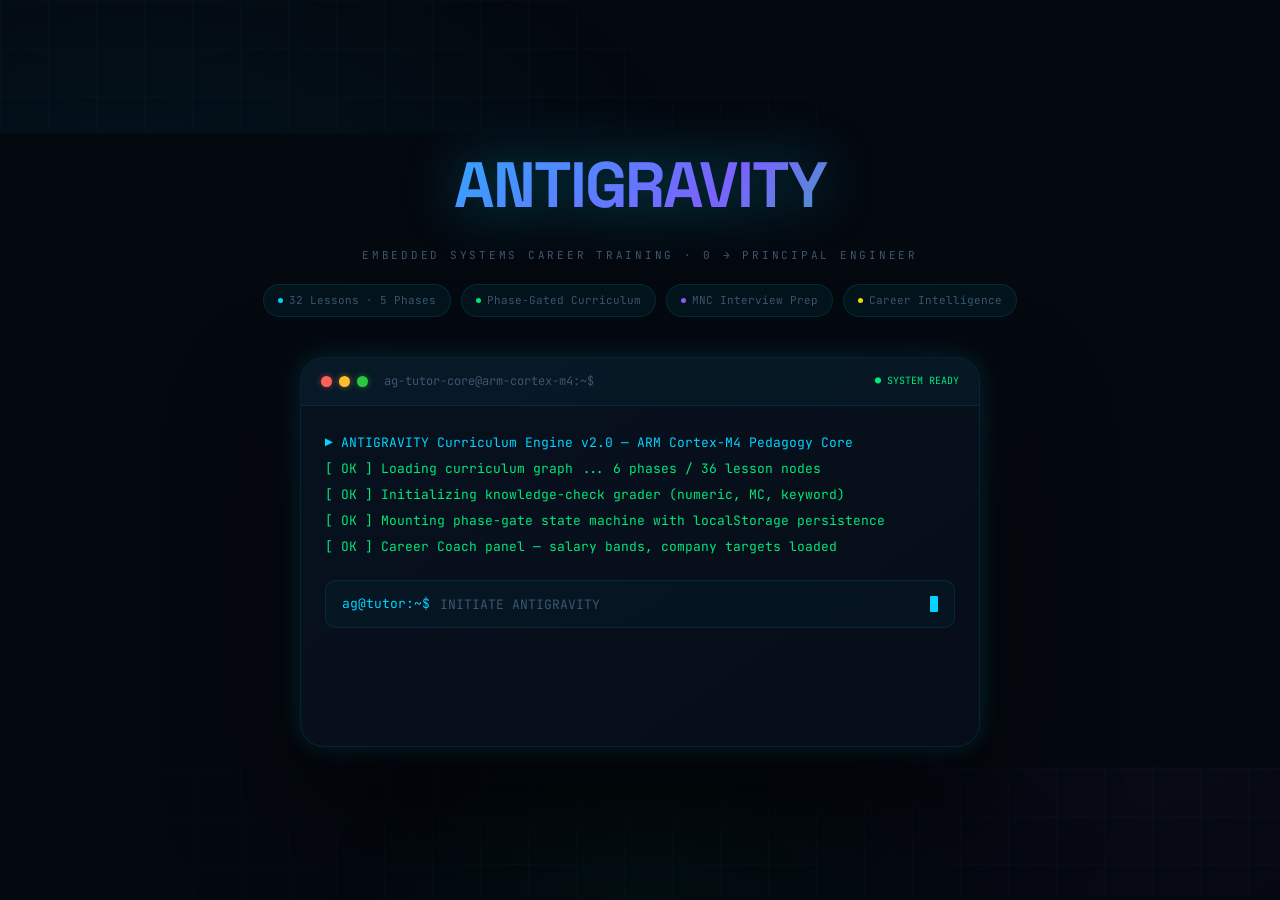
==== commit d4eda148: "feat: Add Phase 6 (Industrial IoT Gateway) and Interactive Sandbox Simulator" ====
--- a/tutor.html
+++ b/tutor.html
@@ -89,6 +89,9 @@
     </div>
     <div class="top-bar-right">
       <span id="student-name-display"></span>
+      <a href="sandbox.html" class="btn btn-cyan btn-sm" id="btn-sandbox" title="Interactive Simulator" style="margin-right: 4px;">
+        💻 Sandbox
+      </a>
       <a href="dashboard.html" class="btn btn-gold btn-sm" id="btn-dashboard" title="Career Dashboard">
         📊 Dashboard
       </a>
@@ -177,6 +180,15 @@
           <div class="phase-nav-sub" id="pnav-sub-5">0/4 lessons</div>
         </div>
         <span class="phase-lock-icon" id="pnav-lock-5">🔒</span>
+      </div>
+
+      <div class="phase-nav-item locked" id="phase-nav-6" onclick="clickPhaseNav(6)">
+        <div class="phase-nav-num">6</div>
+        <div class="phase-nav-info">
+          <div class="phase-nav-name">🏭 Industrial IoT Gateway</div>
+          <div class="phase-nav-sub" id="pnav-sub-6">0/4 lessons</div>
+        </div>
+        <span class="phase-lock-icon" id="pnav-lock-6">🔒</span>
       </div>
     </nav>
 
